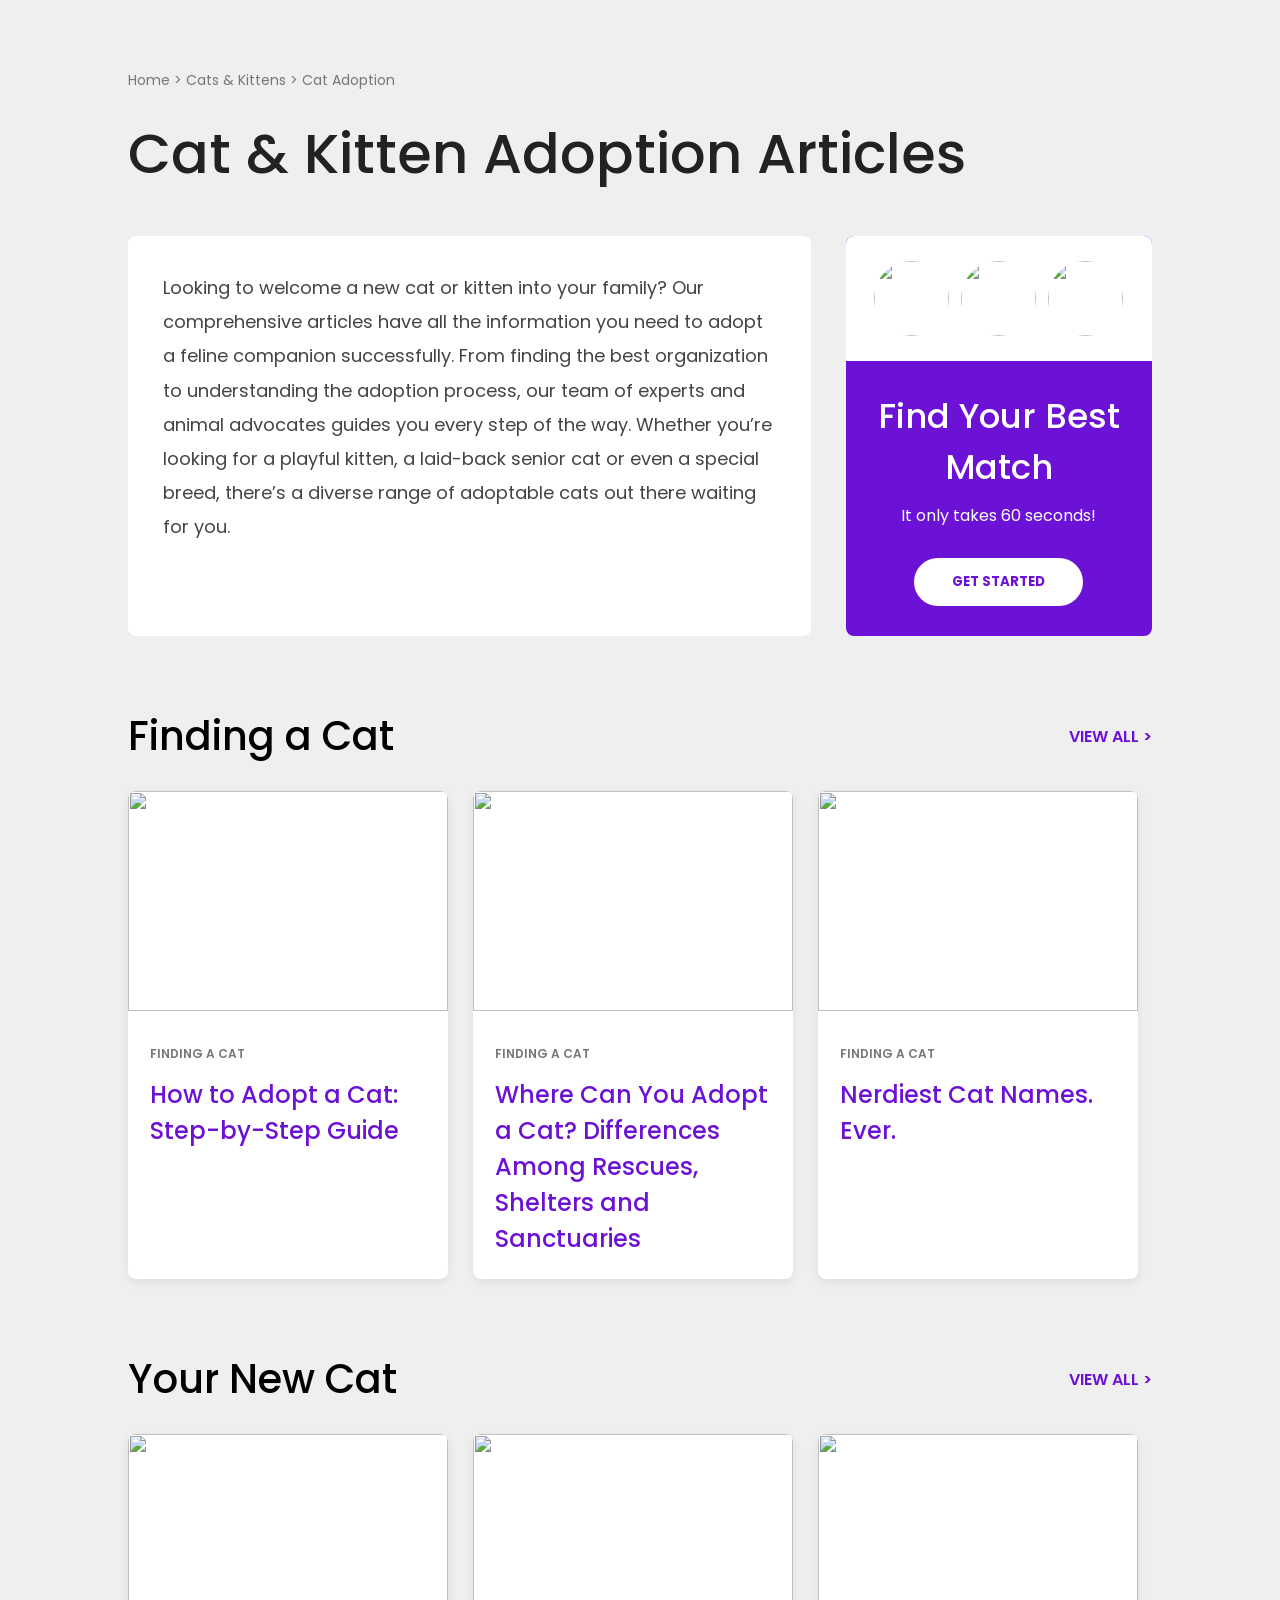
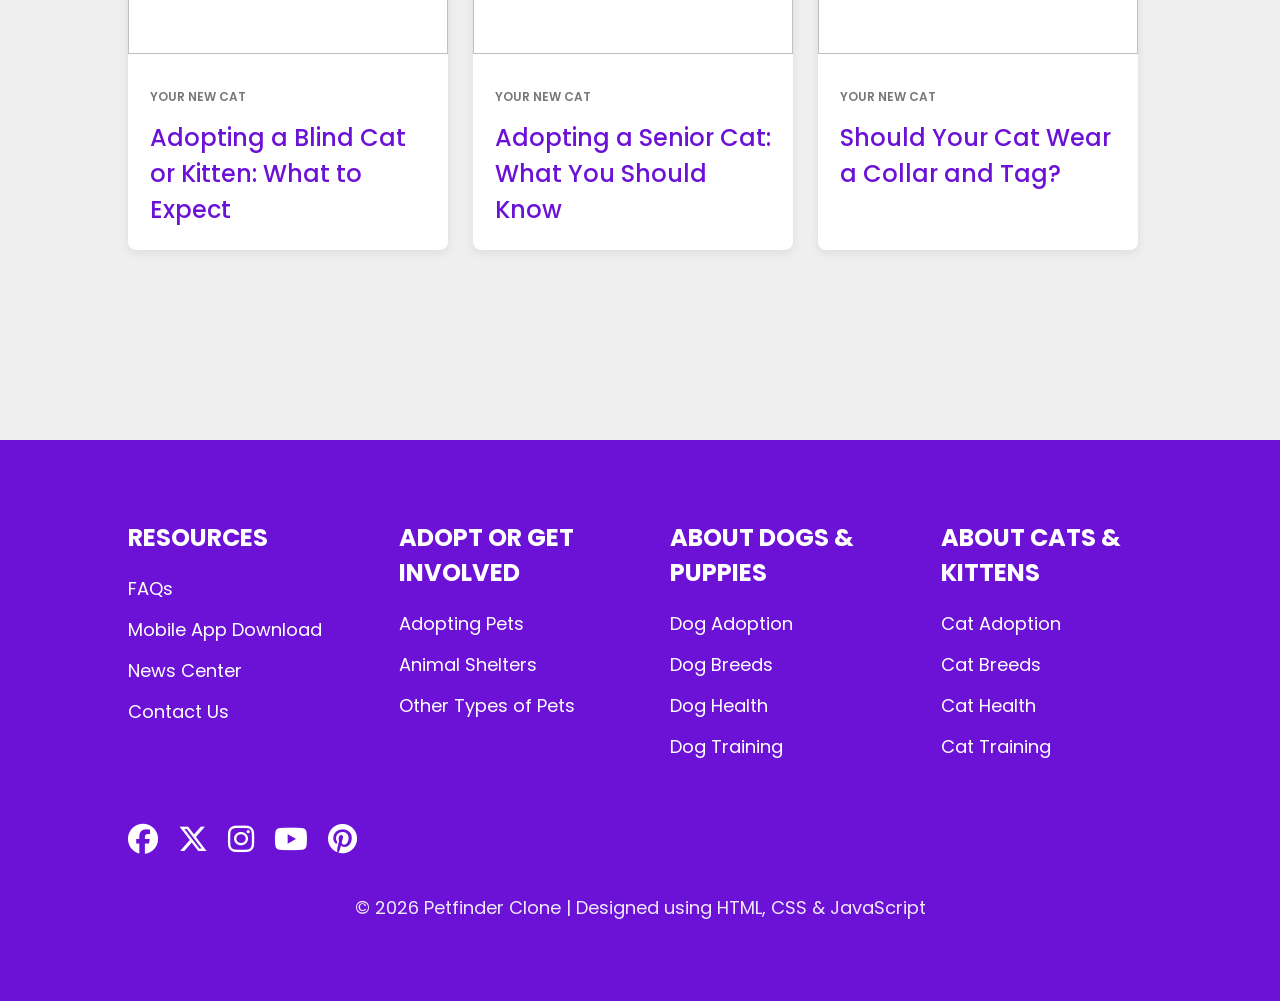
==== cat-adoption.html @ 01333b32 "Add files via upload" ====
<!DOCTYPE html>
<html lang="en">
<head>

<meta charset="UTF-8">
<meta name="viewport" content="width=device-width, initial-scale=1.0">

<title>Cat & Kitten Adoption Articles</title>

<link rel="preconnect" href="https://fonts.googleapis.com">
<link rel="preconnect" href="https://fonts.gstatic.com" crossorigin>

<link href="https://fonts.googleapis.com/css2?family=Poppins:wght@300;400;500;600;700&display=swap" rel="stylesheet">

<link rel="stylesheet"
href="https://cdnjs.cloudflare.com/ajax/libs/font-awesome/6.5.1/css/all.min.css"/>

<style>

*{
    margin:0;
    padding:0;
    box-sizing:border-box;
    font-family:'Poppins',sans-serif;
}

body{
    background:#efefef;
}

/* PAGE */

.page{
    width:100%;
    padding:70px 0;
}

.wrapper{
    width:80%;
    margin:auto;
}

.breadcrumb{
    color:#777;
    font-size:14px;
    margin-bottom:20px;
}

.page-title{
    font-size:56px;
    color:#222;
    margin-bottom:40px;
    font-weight:500;
}

/* TOP SECTION */

.top-layout{
    display:flex;
    gap:35px;
    flex-wrap:wrap;
}

.intro-card{
    flex:2;
    background:white;
    padding:35px;
    border-radius:8px;
    color:#444;
    line-height:1.9;
    font-size:18px;
}

.match-card{
    flex:1;
    background:#6c12d6;
    border-radius:8px;
    overflow:hidden;
    color:white;
    text-align:center;
}

.match-top{
    background:white;
    padding:25px;
    display:flex;
    justify-content:center;
    gap:12px;
}

.match-top img{
    width:75px;
    height:75px;
    border-radius:50%;
    object-fit:cover;
}

.match-card h2{
    margin-top:30px;
    font-size:34px;
    font-weight:500;
}

.match-card p{
    margin-top:10px;
}

.match-btn{
    margin:30px 0;
    padding:14px 38px;
    border:none;
    border-radius:40px;
    background:white;
    color:#6c12d6;
    font-weight:700;
    cursor:pointer;
}

/* ARTICLE GROUP */

.group{
    margin-top:70px;
}

.group-title{
    display:flex;
    justify-content:space-between;
    align-items:center;
    margin-bottom:25px;
}

.group-title h2{
    font-size:40px;
    font-weight:500;
}

.group-title span{
    color:#6c12d6;
    font-weight:600;
    cursor:pointer;
}

.article-grid{
    display:flex;
    gap:25px;
    flex-wrap:wrap;
}

/* CARD */

.card{
    width:320px;
    background:white;
    border-radius:8px;
    overflow:hidden;
    box-shadow:0 3px 10px rgba(0,0,0,.08);
    transition:.3s;
    cursor:pointer;
}

.card:hover{
    transform:translateY(-8px);
}

.card img{
    width:100%;
    height:220px;
    object-fit:cover;
}

.card-content{
    padding:22px;
}

.card-content span{
    font-size:12px;
    color:#777;
    font-weight:600;
}

.card-content h3{
    margin-top:12px;
    color:#6c12d6;
    font-size:24px;
    line-height:1.5;
    font-weight:500;
}

/* FOOTER */

.footer{
    margin-top:120px;
    background:#6c12d6;
    color:white;
    padding:80px 10%;
}

.footer-grid{
    display:grid;
    grid-template-columns:repeat(4,1fr);
    gap:60px;
}

.footer h4{
    font-size:24px;
    margin-bottom:20px;
}

.footer ul{
    list-style:none;
}

.footer ul li{
    margin-bottom:14px;
}

.footer ul li a{
    color:white;
    text-decoration:none;
    font-size:18px;
}

.socials{
    margin-top:50px;
    display:flex;
    gap:20px;
}

.socials i{
    font-size:30px;
    cursor:pointer;
}

.copy{
    margin-top:40px;
    text-align:center;
    font-size:18px;
    opacity:.9;
}

/* RESPONSIVE */

@media(max-width:992px){

.wrapper{
    width:92%;
}

.page-title{
    font-size:40px;
}

.top-layout{
    flex-direction:column;
}

.card{
    width:100%;
}

}

@media(max-width:768px){

.footer-grid{
    grid-template-columns:1fr;
}

}

</style>

</head>

<body>

<section class="page">

<div class="wrapper">

<div class="breadcrumb">
Home > Cats & Kittens > Cat Adoption
</div>

<h1 class="page-title">
Cat & Kitten Adoption Articles
</h1>

<!-- TOP -->

<div class="top-layout">

<div class="intro-card">

<p>
Looking to welcome a new cat or kitten into your family?
Our comprehensive articles have all the information you
need to adopt a feline companion successfully. From finding
the best organization to understanding the adoption process,
our team of experts and animal advocates guides you every
step of the way. Whether you’re looking for a playful kitten,
a laid-back senior cat or even a special breed, there’s a
diverse range of adoptable cats out there waiting for you.
</p>

</div>

<div class="match-card">

<div class="match-top">

<img src="https://images.unsplash.com/photo-1517849845537-4d257902454a?q=80&w=500&auto=format&fit=crop">

<img src="https://images.unsplash.com/photo-1517423440428-a5a00ad493e8?q=80&w=500&auto=format&fit=crop">

<img src="https://images.unsplash.com/photo-1548199973-03cce0bbc87b?q=80&w=500&auto=format&fit=crop">

</div>

<h2>Find Your Best Match</h2>

<p>It only takes 60 seconds!</p>

<button class="match-btn">
GET STARTED
</button>

</div>

</div>

<!-- FINDING A CAT -->

<div class="group">

<div class="group-title">

<h2>Finding a Cat</h2>

<span>VIEW ALL ></span>

</div>

<div class="article-grid">

<div class="card">

<img src="https://images.unsplash.com/photo-1511044568932-338cba0ad803?q=80&w=800&auto=format&fit=crop">

<div class="card-content">

<span>FINDING A CAT</span>

<h3>
How to Adopt a Cat: Step-by-Step Guide
</h3>

</div>

</div>

<div class="card">

<img src="https://images.unsplash.com/photo-1518791841217-8f162f1e1131?q=80&w=800&auto=format&fit=crop">

<div class="card-content">

<span>FINDING A CAT</span>

<h3>
Where Can You Adopt a Cat? Differences Among Rescues,
Shelters and Sanctuaries
</h3>

</div>

</div>

<div class="card">

<img src="https://images.unsplash.com/photo-1533738363-b7f9aef128ce?q=80&w=800&auto=format&fit=crop">

<div class="card-content">

<span>FINDING A CAT</span>

<h3>
Nerdiest Cat Names. Ever.
</h3>

</div>

</div>

</div>

</div>

<!-- YOUR NEW CAT -->

<div class="group">

<div class="group-title">

<h2>Your New Cat</h2>

<span>VIEW ALL ></span>

</div>

<div class="article-grid">

<div class="card">

<img src="https://images.unsplash.com/photo-1519052537078-e6302a4968d4?q=80&w=800&auto=format&fit=crop">

<div class="card-content">

<span>YOUR NEW CAT</span>

<h3>
Adopting a Blind Cat or Kitten: What to Expect
</h3>

</div>

</div>

<div class="card">

<img src="https://images.unsplash.com/photo-1574158622682-e40e69881006?q=80&w=800&auto=format&fit=crop">

<div class="card-content">

<span>YOUR NEW CAT</span>

<h3>
Adopting a Senior Cat: What You Should Know
</h3>

</div>

</div>

<div class="card">

<img src="https://images.unsplash.com/photo-1543852786-1cf6624b9987?q=80&w=800&auto=format&fit=crop">

<div class="card-content">

<span>YOUR NEW CAT</span>

<h3>
Should Your Cat Wear a Collar and Tag?
</h3>

</div>

</div>

</div>

</div>

</div>

</section>

<!-- FOOTER -->

<footer class="footer">

<div class="footer-grid">

<div>

<h4>RESOURCES</h4>

<ul>
<li><a href="#">FAQs</a></li>
<li><a href="#">Mobile App Download</a></li>
<li><a href="#">News Center</a></li>
<li><a href="#">Contact Us</a></li>
</ul>

</div>

<div>

<h4>ADOPT OR GET INVOLVED</h4>

<ul>
<li><a href="#">Adopting Pets</a></li>
<li><a href="#">Animal Shelters</a></li>
<li><a href="#">Other Types of Pets</a></li>
</ul>

</div>

<div>

<h4>ABOUT DOGS & PUPPIES</h4>

<ul>
<li><a href="#">Dog Adoption</a></li>
<li><a href="#">Dog Breeds</a></li>
<li><a href="#">Dog Health</a></li>
<li><a href="#">Dog Training</a></li>
</ul>

</div>

<div>

<h4>ABOUT CATS & KITTENS</h4>

<ul>
<li><a href="#">Cat Adoption</a></li>
<li><a href="#">Cat Breeds</a></li>
<li><a href="#">Cat Health</a></li>
<li><a href="#">Cat Training</a></li>
</ul>

</div>

</div>

<div class="socials">

<i class="fa-brands fa-facebook"></i>
<i class="fa-brands fa-x-twitter"></i>
<i class="fa-brands fa-instagram"></i>
<i class="fa-brands fa-youtube"></i>
<i class="fa-brands fa-pinterest"></i>

</div>

<div class="copy">
© 2026 Petfinder Clone | Designed using HTML, CSS & JavaScript
</div>

</footer>

</body>
</html>
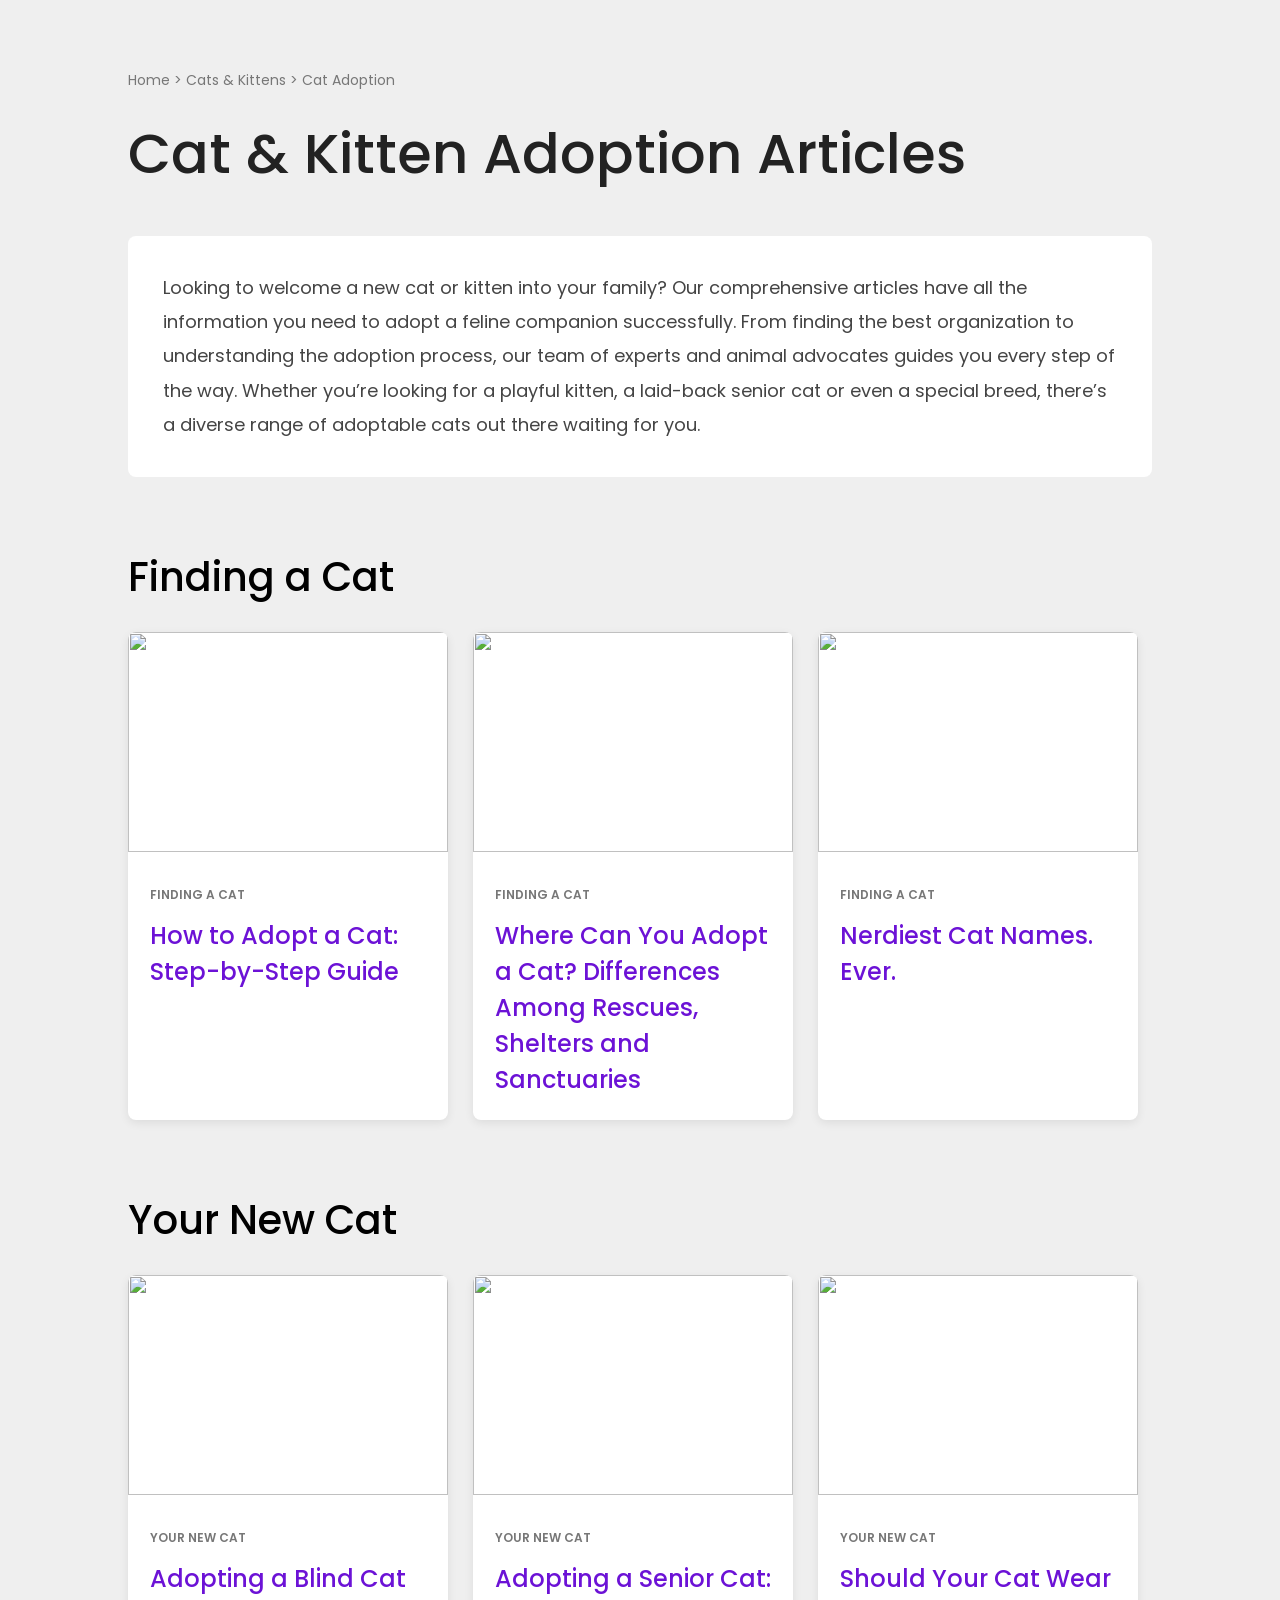
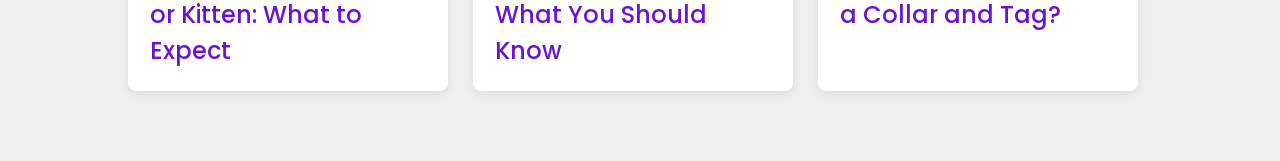
==== commit 9ed56123: "Add files via upload" ====
--- a/cat-adoption.html
+++ b/cat-adoption.html
@@ -71,50 +71,6 @@
     font-size:18px;
 }
 
-.match-card{
-    flex:1;
-    background:#6c12d6;
-    border-radius:8px;
-    overflow:hidden;
-    color:white;
-    text-align:center;
-}
-
-.match-top{
-    background:white;
-    padding:25px;
-    display:flex;
-    justify-content:center;
-    gap:12px;
-}
-
-.match-top img{
-    width:75px;
-    height:75px;
-    border-radius:50%;
-    object-fit:cover;
-}
-
-.match-card h2{
-    margin-top:30px;
-    font-size:34px;
-    font-weight:500;
-}
-
-.match-card p{
-    margin-top:10px;
-}
-
-.match-btn{
-    margin:30px 0;
-    padding:14px 38px;
-    border:none;
-    border-radius:40px;
-    background:white;
-    color:#6c12d6;
-    font-weight:700;
-    cursor:pointer;
-}
 
 /* ARTICLE GROUP */
 
@@ -185,89 +141,6 @@
     line-height:1.5;
     font-weight:500;
 }
-
-/* FOOTER */
-
-.footer{
-    margin-top:120px;
-    background:#6c12d6;
-    color:white;
-    padding:80px 10%;
-}
-
-.footer-grid{
-    display:grid;
-    grid-template-columns:repeat(4,1fr);
-    gap:60px;
-}
-
-.footer h4{
-    font-size:24px;
-    margin-bottom:20px;
-}
-
-.footer ul{
-    list-style:none;
-}
-
-.footer ul li{
-    margin-bottom:14px;
-}
-
-.footer ul li a{
-    color:white;
-    text-decoration:none;
-    font-size:18px;
-}
-
-.socials{
-    margin-top:50px;
-    display:flex;
-    gap:20px;
-}
-
-.socials i{
-    font-size:30px;
-    cursor:pointer;
-}
-
-.copy{
-    margin-top:40px;
-    text-align:center;
-    font-size:18px;
-    opacity:.9;
-}
-
-/* RESPONSIVE */
-
-@media(max-width:992px){
-
-.wrapper{
-    width:92%;
-}
-
-.page-title{
-    font-size:40px;
-}
-
-.top-layout{
-    flex-direction:column;
-}
-
-.card{
-    width:100%;
-}
-
-}
-
-@media(max-width:768px){
-
-.footer-grid{
-    grid-template-columns:1fr;
-}
-
-}
-
 </style>
 
 </head>
@@ -305,27 +178,6 @@
 
 </div>
 
-<div class="match-card">
-
-<div class="match-top">
-
-<img src="https://images.unsplash.com/photo-1517849845537-4d257902454a?q=80&w=500&auto=format&fit=crop">
-
-<img src="https://images.unsplash.com/photo-1517423440428-a5a00ad493e8?q=80&w=500&auto=format&fit=crop">
-
-<img src="https://images.unsplash.com/photo-1548199973-03cce0bbc87b?q=80&w=500&auto=format&fit=crop">
-
-</div>
-
-<h2>Find Your Best Match</h2>
-
-<p>It only takes 60 seconds!</p>
-
-<button class="match-btn">
-GET STARTED
-</button>
-
-</div>
 
 </div>
 
@@ -336,8 +188,6 @@
 <div class="group-title">
 
 <h2>Finding a Cat</h2>
-
-<span>VIEW ALL ></span>
 
 </div>
 
@@ -404,7 +254,6 @@
 
 <h2>Your New Cat</h2>
 
-<span>VIEW ALL ></span>
 
 </div>
 
@@ -457,89 +306,6 @@
 </div>
 
 </div>
-
-</div>
-
-</div>
-
-</div>
-
 </section>
-
-<!-- FOOTER -->
-
-<footer class="footer">
-
-<div class="footer-grid">
-
-<div>
-
-<h4>RESOURCES</h4>
-
-<ul>
-<li><a href="#">FAQs</a></li>
-<li><a href="#">Mobile App Download</a></li>
-<li><a href="#">News Center</a></li>
-<li><a href="#">Contact Us</a></li>
-</ul>
-
-</div>
-
-<div>
-
-<h4>ADOPT OR GET INVOLVED</h4>
-
-<ul>
-<li><a href="#">Adopting Pets</a></li>
-<li><a href="#">Animal Shelters</a></li>
-<li><a href="#">Other Types of Pets</a></li>
-</ul>
-
-</div>
-
-<div>
-
-<h4>ABOUT DOGS & PUPPIES</h4>
-
-<ul>
-<li><a href="#">Dog Adoption</a></li>
-<li><a href="#">Dog Breeds</a></li>
-<li><a href="#">Dog Health</a></li>
-<li><a href="#">Dog Training</a></li>
-</ul>
-
-</div>
-
-<div>
-
-<h4>ABOUT CATS & KITTENS</h4>
-
-<ul>
-<li><a href="#">Cat Adoption</a></li>
-<li><a href="#">Cat Breeds</a></li>
-<li><a href="#">Cat Health</a></li>
-<li><a href="#">Cat Training</a></li>
-</ul>
-
-</div>
-
-</div>
-
-<div class="socials">
-
-<i class="fa-brands fa-facebook"></i>
-<i class="fa-brands fa-x-twitter"></i>
-<i class="fa-brands fa-instagram"></i>
-<i class="fa-brands fa-youtube"></i>
-<i class="fa-brands fa-pinterest"></i>
-
-</div>
-
-<div class="copy">
-© 2026 Petfinder Clone | Designed using HTML, CSS & JavaScript
-</div>
-
-</footer>
-
 </body>
 </html>
